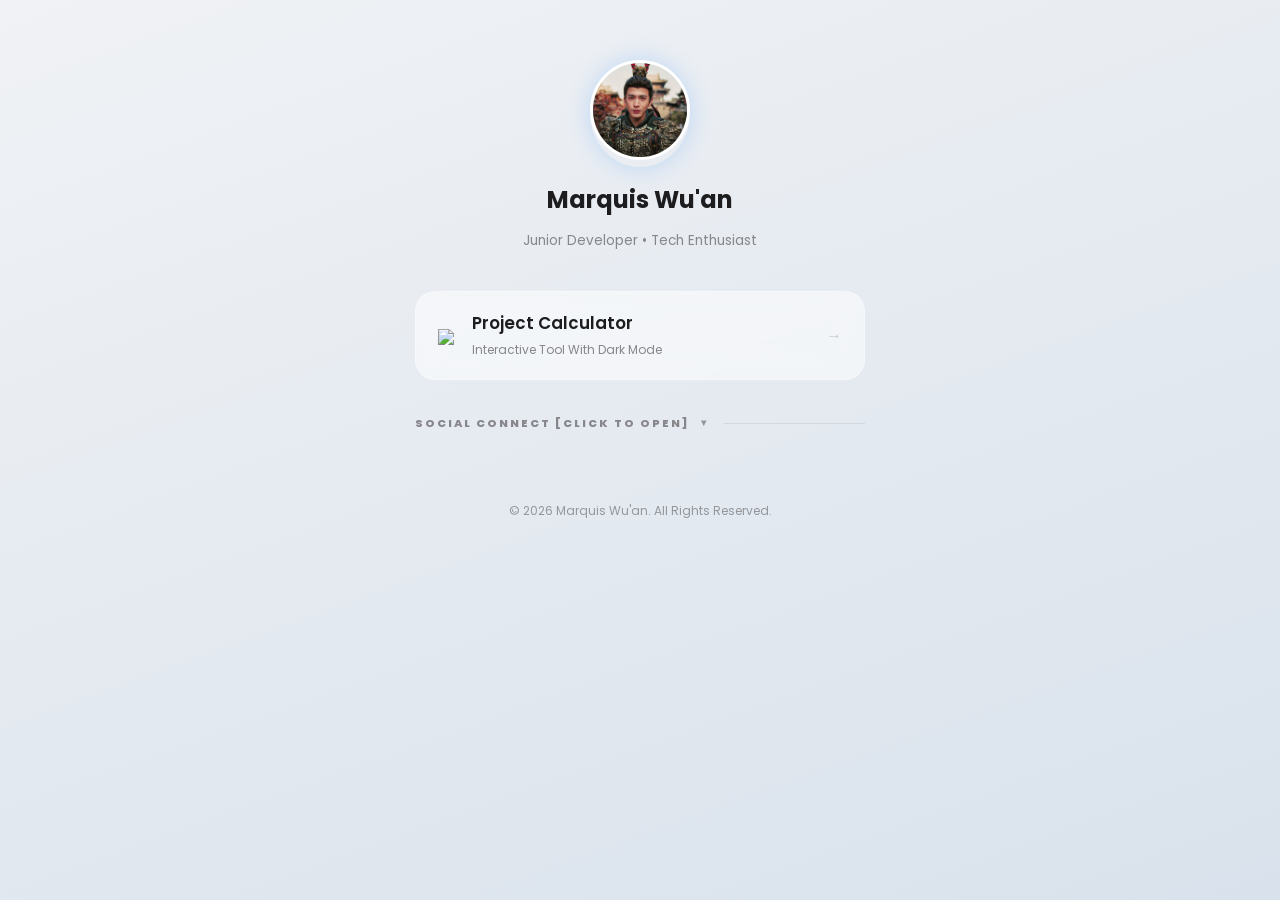
==== bio.html @ 5ee61b08 "First Commit" ====
<!DOCTYPE html>
<html lang="id">
<head>
    <meta charset="UTF-8">
    <meta name="viewport" content="width=device-width, initial-scale=1.0">
    <title>Bio-Link</title>
    <link href="https://fonts.googleapis.com/css2?family=Poppins:wght@300;400;600;800&display=swap" rel="stylesheet">
    <link rel="stylesheet" href="css/bio.css">
</head>
<body>

<div class="container">
    <header class="profile-card">
        <div class="avatar-glow">
            <img src="image/Profile.jpg" alt="Profile" class="avatar">
        </div>
        <h1>Marquis Wu'an</h1>
        <p class="subtitle">Junior Developer • Tech Enthusiast</p>
    </header>

    <section class="main-content">
        <a href="calculator/index.html" class="glass-btn">
            <div class="btn-icon"><img src="icons/calculator.png"></div>
            <div class="btn-text">
                <span class="title">Project Calculator</span>
                <span class="desc">Interactive Tool With Dark Mode</span>
            </div>
            <div class="chevron">→</div>
        </a>
    </section>

    <section class="social-section">
    <details id="social-details"> <summary class="section-label">
            <span>SOCIAL CONNECT [CLICK TO OPEN]</span>
            <div class="arrow-indicator">▼</div>
        </summary>
        <div class="details-content">
            <div class="social-list">
                <a href="https://github.com/Marquis-Wuan" class="social-row">
                    <div class="icon-box">
                        <img src="icons/github.png" alt="Github">
                    </div>
                    <div class="social-info">
                        <span class="user-id">Marquis-Wuan</span>
                        <span class="app-label">GitHub</span>
                    </div>
                    <span class="action-hint">Visit</span>
                </a>

                <a href="https://discord.com/users/1487049903766245468" class="social-row">
                    <div class="icon-box">
                        <img src="icons/discord.png" alt="Discord">
                    </div>
                    <div class="social-info">
                        <span class="user-id">marquiswuan</span>
                        <span class="app-label">Discord</span>
                    </div>
                    <span class="action-hint">Chat</span>
                </a>

                <a href="https://www.youtube.com/@Marquis-Wuan" class="social-row">
                    <div class="icon-box">
                        <img src="icons/youtube.png" alt="YouTube">
                    </div>
                    <div class="social-info">
                        <span class="user-id">Marquis Wu'an</span>
                        <span class="app-label">YouTube</span>
                    </div>
                    <span class="action-hint">Watch</span>
                </a>

                <a href="https://www.instagram.com/marquiswuan?igsh=MW10bWRrdnp0d3Jrcw==" class="social-row">
                    <div class="icon-box">
                        <img src="icons/instagram.png" alt="Instagram">
                    </div>
                    <div class="social-info">
                        <span class="user-id">@marquiswuan</span>
                        <span class="app-label">Instagram</span>
                    </div>
                    <span class="action-hint">Follow</span>
                </a>

                <a href="mailto:marquiswuan@gmail.com" class="social-row">
                    <div class="icon-box">
                        <img src="icons/gmail.png" alt="Gmail">
                    </div>
                    <div class="social-info">
                        <span class="user-id">marquiswuan@gmail.com</span>
                        <span class="app-label">Gmail</span>
                    </div>
                    <span class="action-hint">Email</span>
                </a>
            </div>
            </div>
        </details>
    </section>

    <footer>
        <p>© 2026 Marquis Wu'an. All Rights Reserved.</p>
    </footer>
</div>
 <script src="js/bio.js"></script>
</body>
</html>
---- css/bio.css ----
/* DASAR & TEMA */
:root {
    --glass-white: rgba(255, 255, 255, 0.5);
    --glass-border: rgba(255, 255, 255, 0.3);
    --primary-color: #007aff;
    --text-dark: #1d1d1f;
    --text-muted: #86868b;
}

* {
    box-sizing: border-box;
    -webkit-tap-highlight-color: transparent;
}

body {
    font-family: 'Poppins', sans-serif;
    margin: 0;
    background: linear-gradient(160deg, #f0f2f5 0%, #d9e2ec 100%);
    color: var(--text-dark);
    display: flex;
    justify-content: center;
    min-height: 100vh;
}

a { 
    text-decoration: none; 
    color: inherit; 
}

.container {
    width: 90%;
    max-width: 450px;
    padding: 60px 0;
}

/* HEADER */
.profile-card {
    text-align: center;
    margin-bottom: 40px;
}

.avatar-glow {
    position: relative;
    display: inline-block;
}

.avatar-glow::after {
    content: '';
    position: absolute;
    top: 0; left: 0; right: 0; bottom: 0;
    border-radius: 50%;
    box-shadow: 0 0 25px rgba(0, 122, 255, 0.2);
    z-index: -1;
}

.avatar {
    width: 100px;
    height: 100px;
    border-radius: 50%;
    border: 3px solid #fff;
    object-fit: cover;
}

h1 { font-size: 1.5rem; margin: 15px 0 5px; font-weight: 700; }
.subtitle { font-size: 0.85rem; color: var(--text-muted); }

/* MAIN BUTTON (KALKULATOR) */
.glass-btn {
    background: var(--glass-white);
    backdrop-filter: blur(15px);
    border: 1px solid var(--glass-border);
    border-radius: 20px;
    padding: 18px 22px;
    display: flex;
    align-items: center;
    margin-bottom: 35px;
    transition: 0.3s cubic-bezier(0.4, 0, 0.2, 1);
}

.glass-btn:hover {
    background: rgba(255, 255, 255, 0.8);
    transform: translateY(-3px);
    box-shadow: 0 10px 25px rgba(0,0,0,0.05);
}

.btn-icon { font-size: 1.8rem; margin-right: 18px; }
.btn-icon img {
  width: 50px;
}
.btn-text { flex-grow: 1; text-align: left; }
.btn-text .title { display: block; font-weight: 600; font-size: 1.05rem; }
.btn-text .desc { font-size: 0.75rem; color: var(--text-muted); }
.chevron { opacity: 0.2; font-weight: bold; }

/* SOCIAL LIST (1 BARIS - 1 BARIS) */
.social-section { margin-top: 20px; }

.section-label {
    display: flex;
    align-items: center;
    cursor: pointer;
    list-style: none;
    margin-bottom: 20px;
}

.section-label::-webkit-details-marker { display: none; }

.section-label span {
    font-size: 0.7rem;
    font-weight: 800;
    letter-spacing: 2px;
    color: var(--text-muted);
}

.section-label::after {
    content: '';
    flex: 1;
    height: 1px;
    background: rgba(0,0,0,0.08);
    margin-left: 15px;
}

.arrow-indicator { font-size: 0.6rem; opacity: 0.4; margin-left: 10px; transition: 0.3s; }
details[open] .arrow-indicator { transform: rotate(180deg); }

.social-list {
    display: flex;
    flex-direction: column;
    gap: 12px;
    padding-top: 10px; /* Kasih jarak dikit pas terbuka */
}

/* Container utama untuk animasi slide */
.details-content {
    display: grid;
    grid-template-rows: 0fr; /* Default: tinggi 0 */
    transition: grid-template-rows 0.4s ease-out, opacity 0.4s ease;
    opacity: 0;
    overflow: hidden;
}

/* Saat details terbuka, ganti ukurannya jadi 1fr (penuh) */
details[open] + .details-content, /* Jika pakai JS nanti ini targetnya */
details[open] .details-content {
    grid-template-rows: 1fr;
    opacity: 1;
}

/* Supaya konten di dalamnya tetap rapi selama transisi */
.details-content > div {
    min-height: 0;
}

/* Putaran panah yang lebih smooth */
details summary {
    transition: margin 0.3s ease;
}

details[open] summary {
    margin-bottom: 5px;
}

.social-row {
    background: var(--glass-white);
    border: 1px solid var(--glass-border);
    border-radius: 18px;
    padding: 14px 18px;
    display: flex;
    align-items: center;
    transition: 0.3s;
}

.social-row:hover {
    background: #fff;
    transform: translateX(5px); /* Geser dikit ke kanan pas di hover */
    border-color: var(--primary-color);
}

.icon-box {
    width: 40px;
    height: 40px;
    background: #fff;
    border-radius: 12px;
    display: flex;
    align-items: center;
    justify-content: center;
    margin-right: 16px;
    box-shadow: 0 4px 10px rgba(0,0,0,0.03);
}

.icon-box img { width: 24px; height: 24px; object-fit: contain; }

.social-info { flex-grow: 1; text-align: left; }
.user-id { display: block; font-size: 0.95rem; font-weight: 600; }
.app-label { font-size: 0.7rem; color: var(--text-muted); text-transform: uppercase; }

.action-hint {
    font-size: 0.7rem;
    font-weight: 700;
    color: var(--primary-color);
    background: rgba(0, 122, 255, 0.1);
    padding: 4px 10px;
    border-radius: 8px;
    opacity: 0; /* Sembunyikan dulu */
    transition: 0.9s;
}

.social-row:hover .action-hint { opacity: 1; }

footer {
    margin-top: 50px;
    text-align: center;
    font-size: 0.75rem;
    opacity: 0.4;
}

.icon-box {
    width: 40px;
    height: 40px;
    min-width: 40px; /* KUNCI UTAMA: Agar icon tidak bisa menyusut/gepeng */
    background: #fff;
    border-radius: 12px;
    display: flex;
    align-items: center;
    justify-content: center;
    margin-right: 16px;
    box-shadow: 0 4px 10px rgba(0,0,0,0.03);
}

.social-info {
    flex-grow: 1;
    text-align: left;
    min-width: 0; /* KUNCI KEDUA: Agar pembungkus teks tahu batasnya */
}

.user-id {
    display: block;
    font-size: 0.95rem;
    font-weight: 600;
    
    /* TRICK POTONG TEKS OTOMATIS */
    white-space: nowrap;      /* Teks dilarang turun ke bawah */
    overflow: hidden;         /* Sembunyikan teks yang lewat batas */
    text-overflow: ellipsis;  /* Tambahkan titik-titik (...) di ujung */
}

/* Container Utama Animasi */
.details-content {
    display: grid;
    grid-template-rows: 0fr; /* Default tertutup */
    transition: grid-template-rows 0.4s ease-out, opacity 0.4s ease-out;
    opacity: 0;
    overflow: hidden;
}

/* Penting agar konten di dalamnya punya ruang untuk dihitung tingginya */
.details-content > div {
    min-height: 0;
}

/* Saat atribut open ada (dipasang oleh JS), animasikan ke bawah */
details[open] .details-content {
    grid-template-rows: 1fr;
    opacity: 1;
}
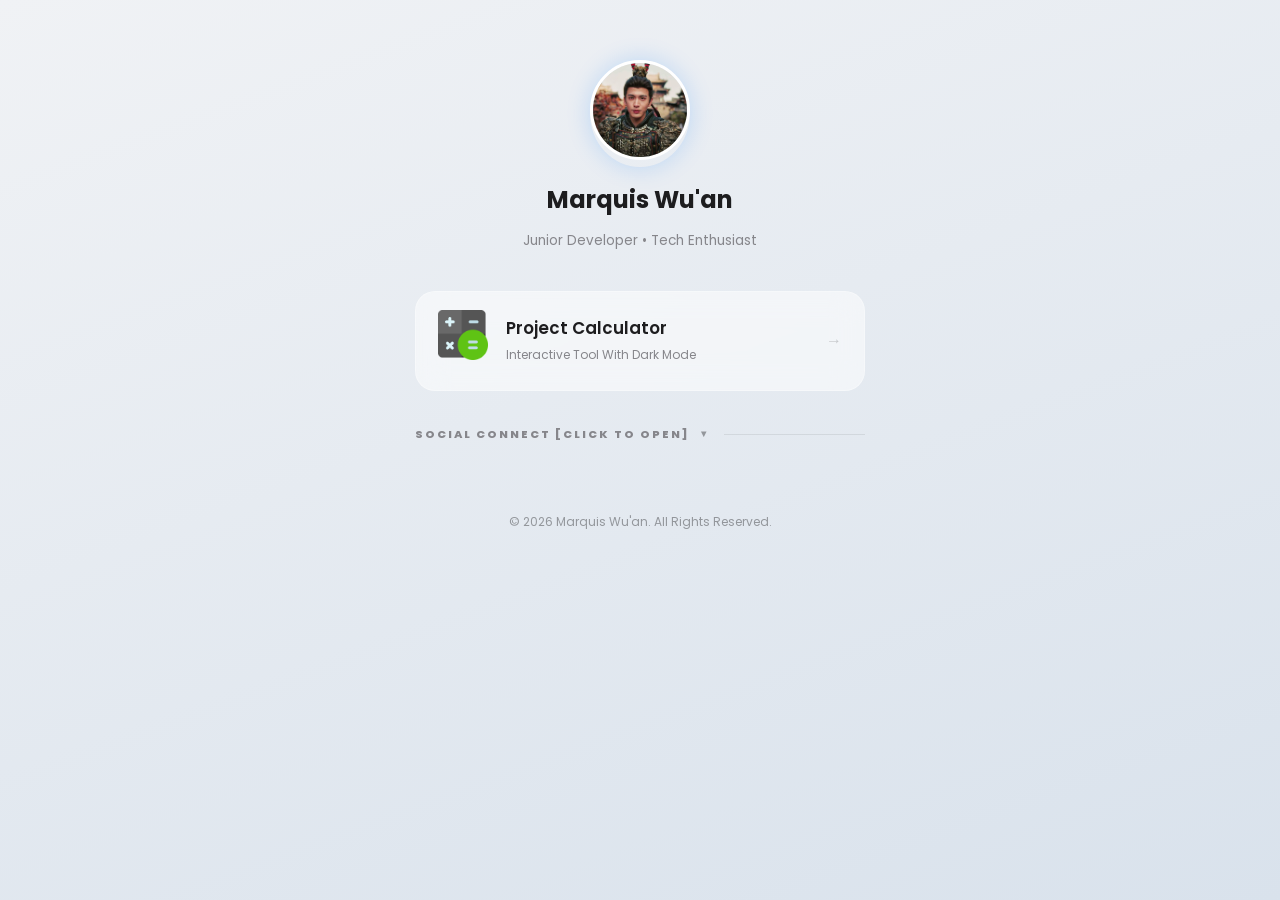
==== commit 484bffe1: "Update bio.html" ====
--- a/bio.html
+++ b/bio.html
@@ -20,7 +20,7 @@
 
     <section class="main-content">
         <a href="calculator/index.html" class="glass-btn">
-            <div class="btn-icon"><img src="icons/calculator.png"></div>
+            <div class="btn-icon"><img src="Icons/calculator.png"></div>
             <div class="btn-text">
                 <span class="title">Project Calculator</span>
                 <span class="desc">Interactive Tool With Dark Mode</span>
@@ -38,7 +38,7 @@
             <div class="social-list">
                 <a href="https://github.com/Marquis-Wuan" class="social-row">
                     <div class="icon-box">
-                        <img src="icons/github.png" alt="Github">
+                        <img src="Icons/github.png" alt="Github">
                     </div>
                     <div class="social-info">
                         <span class="user-id">Marquis-Wuan</span>
@@ -49,7 +49,7 @@
 
                 <a href="https://discord.com/users/1487049903766245468" class="social-row">
                     <div class="icon-box">
-                        <img src="icons/discord.png" alt="Discord">
+                        <img src="Icons/discord.png" alt="Discord">
                     </div>
                     <div class="social-info">
                         <span class="user-id">marquiswuan</span>
@@ -59,8 +59,8 @@
                 </a>
 
                 <a href="https://www.youtube.com/@Marquis-Wuan" class="social-row">
-                    <div class="icon-box">
-                        <img src="icons/youtube.png" alt="YouTube">
+                    <div class="Icon-box">
+                        <img src="Icons/youtube.png" alt="YouTube">
                     </div>
                     <div class="social-info">
                         <span class="user-id">Marquis Wu'an</span>
@@ -71,7 +71,7 @@
 
                 <a href="https://www.instagram.com/marquiswuan?igsh=MW10bWRrdnp0d3Jrcw==" class="social-row">
                     <div class="icon-box">
-                        <img src="icons/instagram.png" alt="Instagram">
+                        <img src="Icons/instagram.png" alt="Instagram">
                     </div>
                     <div class="social-info">
                         <span class="user-id">@marquiswuan</span>
@@ -82,7 +82,7 @@
 
                 <a href="mailto:marquiswuan@gmail.com" class="social-row">
                     <div class="icon-box">
-                        <img src="icons/gmail.png" alt="Gmail">
+                        <img src="Icons/gmail.png" alt="Gmail">
                     </div>
                     <div class="social-info">
                         <span class="user-id">marquiswuan@gmail.com</span>
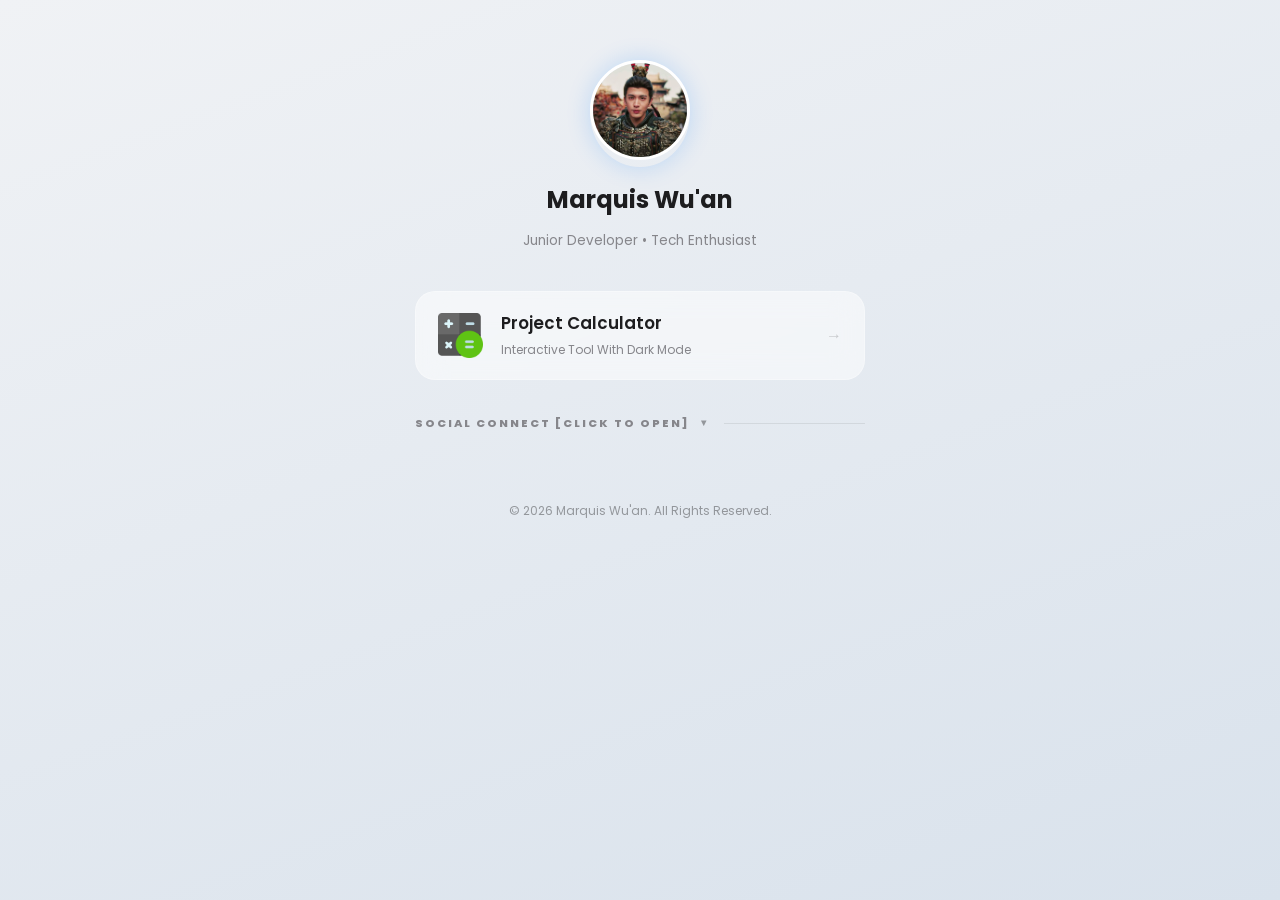
==== commit 322a1d0e: "Force refresh CSS with versioning" ====
--- a/bio.html
+++ b/bio.html
@@ -5,7 +5,7 @@
     <meta name="viewport" content="width=device-width, initial-scale=1.0">
     <title>Bio-Link</title>
     <link href="https://fonts.googleapis.com/css2?family=Poppins:wght@300;400;600;800&display=swap" rel="stylesheet">
-    <link rel="stylesheet" href="css/bio.css">
+    <link rel="stylesheet" href="css/bio.css?v=1.1">
 </head>
 <body>
 
@@ -59,7 +59,7 @@
                 </a>
 
                 <a href="https://www.youtube.com/@Marquis-Wuan" class="social-row">
-                    <div class="Icon-box">
+                    <div class="icon-box">
                         <img src="Icons/youtube.png" alt="YouTube">
                     </div>
                     <div class="social-info">
--- a/css/bio.css
+++ b/css/bio.css
@@ -1,4 +1,7 @@
-/* DASAR & TEMA */
+/* BIO-LINK PROFESSIONAL CSS v2.1 
+   Optimized for Marquis Wu'an Portfolio
+*/
+
 :root {
     --glass-white: rgba(255, 255, 255, 0.5);
     --glass-border: rgba(255, 255, 255, 0.3);
@@ -9,7 +12,7 @@
 
 * {
     box-sizing: border-box;
-    -webkit-tap-highlight-color: transparent;
+    -webkit-tap-highlight-color: transparent; /* Hapus bayangan biru saat tap di HP */
 }
 
 body {
@@ -22,9 +25,11 @@
     min-height: 100vh;
 }
 
+/* --- RESET & GLOBAL --- */
 a { 
     text-decoration: none; 
-    color: inherit; 
+    color: inherit;
+    outline: none;
 }
 
 .container {
@@ -33,7 +38,7 @@
     padding: 60px 0;
 }
 
-/* HEADER */
+/* --- HEADER PROFILE --- */
 .profile-card {
     text-align: center;
     margin-bottom: 40px;
@@ -64,7 +69,7 @@
 h1 { font-size: 1.5rem; margin: 15px 0 5px; font-weight: 700; }
 .subtitle { font-size: 0.85rem; color: var(--text-muted); }
 
-/* MAIN BUTTON (KALKULATOR) */
+/* --- MAIN BUTTON (KALKULATOR) --- */
 .glass-btn {
     background: var(--glass-white);
     backdrop-filter: blur(15px);
@@ -83,16 +88,15 @@
     box-shadow: 0 10px 25px rgba(0,0,0,0.05);
 }
 
-.btn-icon { font-size: 1.8rem; margin-right: 18px; }
-.btn-icon img {
-  width: 50px;
-}
+.btn-icon { font-size: 1.8rem; margin-right: 18px; display: flex; align-items: center; }
+.btn-icon img { width: 45px; height: auto; }
+
 .btn-text { flex-grow: 1; text-align: left; }
 .btn-text .title { display: block; font-weight: 600; font-size: 1.05rem; }
 .btn-text .desc { font-size: 0.75rem; color: var(--text-muted); }
 .chevron { opacity: 0.2; font-weight: bold; }
 
-/* SOCIAL LIST (1 BARIS - 1 BARIS) */
+/* --- SOCIAL SECTION LABEL --- */
 .social-section { margin-top: 20px; }
 
 .section-label {
@@ -123,41 +127,30 @@
 .arrow-indicator { font-size: 0.6rem; opacity: 0.4; margin-left: 10px; transition: 0.3s; }
 details[open] .arrow-indicator { transform: rotate(180deg); }
 
-.social-list {
-    display: flex;
-    flex-direction: column;
-    gap: 12px;
-    padding-top: 10px; /* Kasih jarak dikit pas terbuka */
-}
-
-/* Container utama untuk animasi slide */
+/* --- ANIMASI SLIDE (JS SUPPORTED) --- */
 .details-content {
     display: grid;
-    grid-template-rows: 0fr; /* Default: tinggi 0 */
-    transition: grid-template-rows 0.4s ease-out, opacity 0.4s ease;
+    grid-template-rows: 0fr; 
+    transition: grid-template-rows 0.4s ease-out, opacity 0.4s ease-out;
     opacity: 0;
     overflow: hidden;
 }
 
-/* Saat details terbuka, ganti ukurannya jadi 1fr (penuh) */
-details[open] + .details-content, /* Jika pakai JS nanti ini targetnya */
+.details-content > div {
+    min-height: 0;
+}
+
 details[open] .details-content {
     grid-template-rows: 1fr;
     opacity: 1;
 }
 
-/* Supaya konten di dalamnya tetap rapi selama transisi */
-.details-content > div {
-    min-height: 0;
-}
-
-/* Putaran panah yang lebih smooth */
-details summary {
-    transition: margin 0.3s ease;
-}
-
-details[open] summary {
-    margin-bottom: 5px;
+/* --- SOCIAL LIST ROWS --- */
+.social-list {
+    display: flex;
+    flex-direction: column;
+    gap: 12px;
+    padding-top: 10px;
 }
 
 .social-row {
@@ -167,18 +160,21 @@
     padding: 14px 18px;
     display: flex;
     align-items: center;
-    transition: 0.3s;
-}
-
-.social-row:hover {
+    transition: 0.3s ease;
+    width: 100%;
+}
+
+.social-row:hover, .social-row:active {
     background: #fff;
-    transform: translateX(5px); /* Geser dikit ke kanan pas di hover */
+    transform: translateX(5px);
     border-color: var(--primary-color);
+    outline: none; /* Fix buat garis biru Chrome */
 }
 
 .icon-box {
     width: 40px;
     height: 40px;
+    min-width: 40px; /* Anti gepeng */
     background: #fff;
     border-radius: 12px;
     display: flex;
@@ -190,8 +186,21 @@
 
 .icon-box img { width: 24px; height: 24px; object-fit: contain; }
 
-.social-info { flex-grow: 1; text-align: left; }
-.user-id { display: block; font-size: 0.95rem; font-weight: 600; }
+.social-info {
+    flex-grow: 1;
+    text-align: left;
+    min-width: 0; /* Penting buat ellipsis */
+}
+
+.user-id {
+    display: block;
+    font-size: 0.95rem;
+    font-weight: 600;
+    white-space: nowrap;
+    overflow: hidden;
+    text-overflow: ellipsis; /* Email panjang jadi titik-titik */
+}
+
 .app-label { font-size: 0.7rem; color: var(--text-muted); text-transform: uppercase; }
 
 .action-hint {
@@ -201,65 +210,16 @@
     background: rgba(0, 122, 255, 0.1);
     padding: 4px 10px;
     border-radius: 8px;
-    opacity: 0; /* Sembunyikan dulu */
-    transition: 0.9s;
+    opacity: 0;
+    transition: 0.3s;
 }
 
 .social-row:hover .action-hint { opacity: 1; }
 
+/* --- FOOTER --- */
 footer {
     margin-top: 50px;
     text-align: center;
     font-size: 0.75rem;
     opacity: 0.4;
 }
-
-.icon-box {
-    width: 40px;
-    height: 40px;
-    min-width: 40px; /* KUNCI UTAMA: Agar icon tidak bisa menyusut/gepeng */
-    background: #fff;
-    border-radius: 12px;
-    display: flex;
-    align-items: center;
-    justify-content: center;
-    margin-right: 16px;
-    box-shadow: 0 4px 10px rgba(0,0,0,0.03);
-}
-
-.social-info {
-    flex-grow: 1;
-    text-align: left;
-    min-width: 0; /* KUNCI KEDUA: Agar pembungkus teks tahu batasnya */
-}
-
-.user-id {
-    display: block;
-    font-size: 0.95rem;
-    font-weight: 600;
-    
-    /* TRICK POTONG TEKS OTOMATIS */
-    white-space: nowrap;      /* Teks dilarang turun ke bawah */
-    overflow: hidden;         /* Sembunyikan teks yang lewat batas */
-    text-overflow: ellipsis;  /* Tambahkan titik-titik (...) di ujung */
-}
-
-/* Container Utama Animasi */
-.details-content {
-    display: grid;
-    grid-template-rows: 0fr; /* Default tertutup */
-    transition: grid-template-rows 0.4s ease-out, opacity 0.4s ease-out;
-    opacity: 0;
-    overflow: hidden;
-}
-
-/* Penting agar konten di dalamnya punya ruang untuk dihitung tingginya */
-.details-content > div {
-    min-height: 0;
-}
-
-/* Saat atribut open ada (dipasang oleh JS), animasikan ke bawah */
-details[open] .details-content {
-    grid-template-rows: 1fr;
-    opacity: 1;
-}
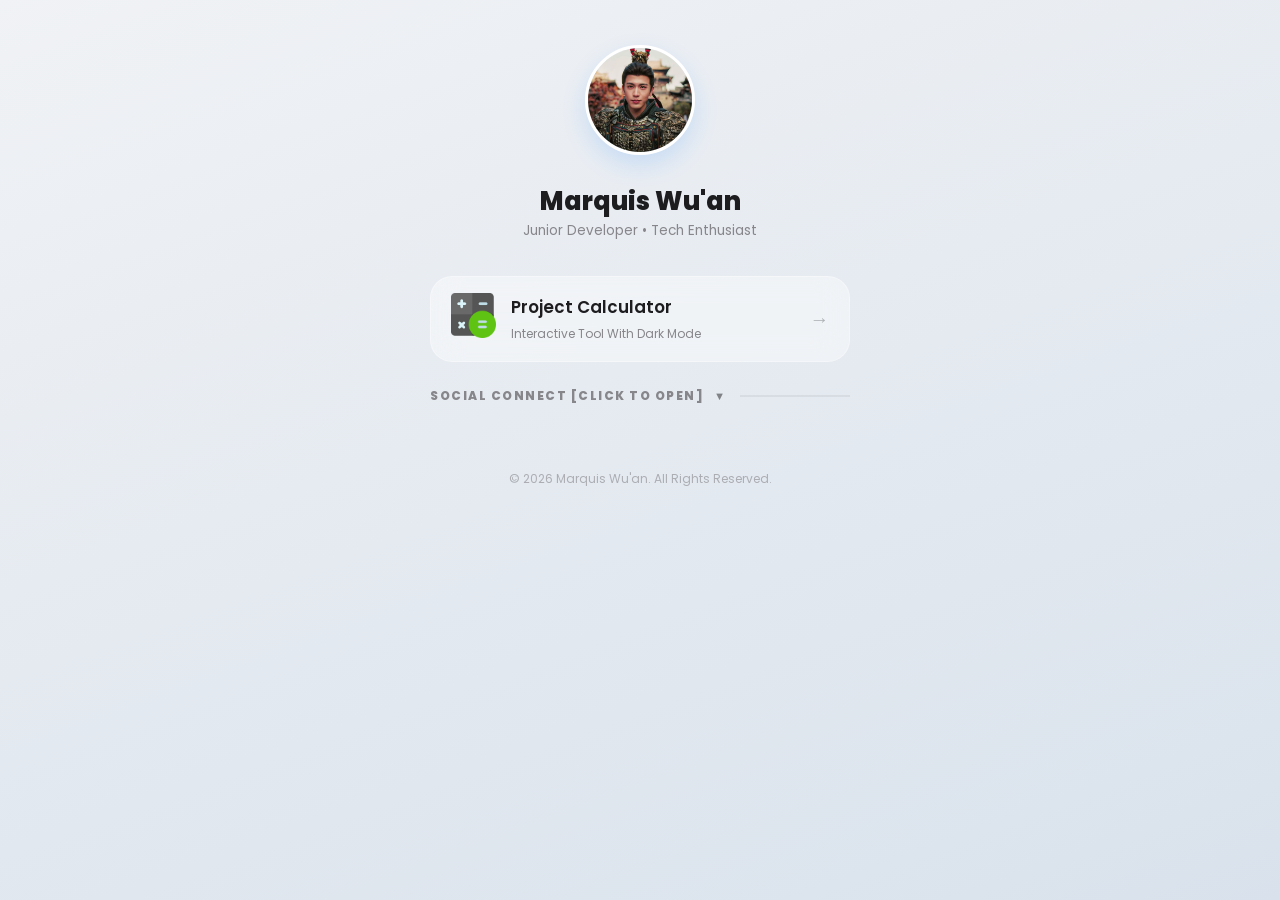
==== commit c8c538b6: "Disable image context menu and long-press" ====
--- a/bio.html
+++ b/bio.html
@@ -20,7 +20,7 @@
 
     <section class="main-content">
         <a href="calculator/index.html" class="glass-btn">
-            <div class="btn-icon"><img src="Icons/calculator.png"></div>
+            <div class="btn-icon"><img src="Icons/calculator.png" draggable="false"></div>
             <div class="btn-text">
                 <span class="title">Project Calculator</span>
                 <span class="desc">Interactive Tool With Dark Mode</span>
@@ -38,7 +38,7 @@
             <div class="social-list">
                 <a href="https://github.com/Marquis-Wuan" class="social-row">
                     <div class="icon-box">
-                        <img src="Icons/github.png" alt="Github">
+                        <img src="Icons/github.png" alt="Github" draggable="false">
                     </div>
                     <div class="social-info">
                         <span class="user-id">Marquis-Wuan</span>
@@ -49,7 +49,7 @@
 
                 <a href="https://discord.com/users/1487049903766245468" class="social-row">
                     <div class="icon-box">
-                        <img src="Icons/discord.png" alt="Discord">
+                        <img src="Icons/discord.png" alt="Discord" draggable="false">
                     </div>
                     <div class="social-info">
                         <span class="user-id">marquiswuan</span>
@@ -60,7 +60,7 @@
 
                 <a href="https://www.youtube.com/@Marquis-Wuan" class="social-row">
                     <div class="icon-box">
-                        <img src="Icons/youtube.png" alt="YouTube">
+                        <img src="Icons/youtube.png" alt="YouTube" draggable="false">
                     </div>
                     <div class="social-info">
                         <span class="user-id">Marquis Wu'an</span>
@@ -71,7 +71,7 @@
 
                 <a href="https://www.instagram.com/marquiswuan?igsh=MW10bWRrdnp0d3Jrcw==" class="social-row">
                     <div class="icon-box">
-                        <img src="Icons/instagram.png" alt="Instagram">
+                        <img src="Icons/instagram.png" alt="Instagram" draggable="false">
                     </div>
                     <div class="social-info">
                         <span class="user-id">@marquiswuan</span>
@@ -82,7 +82,7 @@
 
                 <a href="mailto:marquiswuan@gmail.com" class="social-row">
                     <div class="icon-box">
-                        <img src="Icons/gmail.png" alt="Gmail">
+                        <img src="Icons/gmail.png" alt="Gmail" draggable="false">
                     </div>
                     <div class="social-info">
                         <span class="user-id">marquiswuan@gmail.com</span>
--- a/css/bio.css
+++ b/css/bio.css
@@ -1,143 +1,140 @@
-/* BIO-LINK PROFESSIONAL CSS v2.1 
-   Optimized for Marquis Wu'an Portfolio
+/* BIO-LINK PROFESSIONAL CSS v3.1 
+   Clean, Fast, and Mobile-Optimized
 */
 
 :root {
-    --glass-white: rgba(255, 255, 255, 0.5);
+    --glass-white: rgba(255, 255, 255, 0.4);
     --glass-border: rgba(255, 255, 255, 0.3);
     --primary-color: #007aff;
     --text-dark: #1d1d1f;
     --text-muted: #86868b;
-}
-
+    --bg-gradient: linear-gradient(160deg, #f0f2f5 0%, #d9e2ec 100%);
+}
+
+/* --- RESET & BASE --- */
 * {
+    margin: 0;
+    padding: 0;
     box-sizing: border-box;
-    -webkit-tap-highlight-color: transparent; /* Hapus bayangan biru saat tap di HP */
+    -webkit-tap-highlight-color: transparent;
 }
 
 body {
     font-family: 'Poppins', sans-serif;
-    margin: 0;
-    background: linear-gradient(160deg, #f0f2f5 0%, #d9e2ec 100%);
+    background: var(--bg-gradient);
     color: var(--text-dark);
     display: flex;
     justify-content: center;
     min-height: 100vh;
-}
-
-/* --- RESET & GLOBAL --- */
-a { 
-    text-decoration: none; 
-    color: inherit;
-    outline: none;
+    padding: 40px 20px;
 }
 
 .container {
-    width: 90%;
-    max-width: 450px;
-    padding: 60px 0;
-}
-
-/* --- HEADER PROFILE --- */
+    width: 100%;
+    max-width: 420px;
+}
+
+/* --- PROFILE SECTION --- */
 .profile-card {
     text-align: center;
-    margin-bottom: 40px;
+    margin-bottom: 35px;
 }
 
 .avatar-glow {
     position: relative;
     display: inline-block;
-}
-
-.avatar-glow::after {
-    content: '';
-    position: absolute;
-    top: 0; left: 0; right: 0; bottom: 0;
-    border-radius: 50%;
-    box-shadow: 0 0 25px rgba(0, 122, 255, 0.2);
-    z-index: -1;
+    padding: 5px;
 }
 
 .avatar {
-    width: 100px;
-    height: 100px;
+    width: 110px;
+    height: 110px;
     border-radius: 50%;
     border: 3px solid #fff;
     object-fit: cover;
-}
-
-h1 { font-size: 1.5rem; margin: 15px 0 5px; font-weight: 700; }
-.subtitle { font-size: 0.85rem; color: var(--text-muted); }
-
-/* --- MAIN BUTTON (KALKULATOR) --- */
+    box-shadow: 0 10px 25px rgba(0, 122, 255, 0.15);
+}
+
+h1 { font-size: 1.6rem; margin-top: 15px; font-weight: 800; }
+.subtitle { font-size: 0.85rem; color: var(--text-muted); font-weight: 400; }
+
+/* --- MAIN CONTENT (PROJECTS) --- */
+.main-content {
+    margin-bottom: 25px;
+}
+
 .glass-btn {
     background: var(--glass-white);
     backdrop-filter: blur(15px);
+    -webkit-backdrop-filter: blur(15px);
     border: 1px solid var(--glass-border);
-    border-radius: 20px;
-    padding: 18px 22px;
-    display: flex;
-    align-items: center;
-    margin-bottom: 35px;
-    transition: 0.3s cubic-bezier(0.4, 0, 0.2, 1);
+    border-radius: 22px;
+    padding: 16px 20px;
+    display: flex;
+    align-items: center;
+    text-decoration: none;
+    color: inherit;
+    transition: 0.4s cubic-bezier(0.2, 1, 0.3, 1);
 }
 
 .glass-btn:hover {
-    background: rgba(255, 255, 255, 0.8);
-    transform: translateY(-3px);
-    box-shadow: 0 10px 25px rgba(0,0,0,0.05);
-}
-
-.btn-icon { font-size: 1.8rem; margin-right: 18px; display: flex; align-items: center; }
-.btn-icon img { width: 45px; height: auto; }
-
-.btn-text { flex-grow: 1; text-align: left; }
+    background: rgba(255, 255, 255, 0.7);
+    transform: translateY(-5px);
+    box-shadow: 0 15px 30px rgba(0,0,0,0.08);
+}
+
+.btn-icon img { width: 45px; height: 45px; margin-right: 15px; }
+
+.btn-text { flex-grow: 1; }
 .btn-text .title { display: block; font-weight: 600; font-size: 1.05rem; }
 .btn-text .desc { font-size: 0.75rem; color: var(--text-muted); }
-.chevron { opacity: 0.2; font-weight: bold; }
-
-/* --- SOCIAL SECTION LABEL --- */
-.social-section { margin-top: 20px; }
+.chevron { opacity: 0.3; font-size: 1.2rem; }
+
+/* --- SOCIAL SECTION & DETAILS --- */
+.social-section {
+    width: 100%;
+}
+
+details {
+    background: transparent;
+    border: none;
+}
 
 .section-label {
     display: flex;
     align-items: center;
     cursor: pointer;
     list-style: none;
-    margin-bottom: 20px;
-}
-
+    margin-bottom: 15px;
+}
+
+/* Hilangkan panah default browser */
 .section-label::-webkit-details-marker { display: none; }
 
 .section-label span {
-    font-size: 0.7rem;
+    font-size: 0.75rem;
     font-weight: 800;
-    letter-spacing: 2px;
+    letter-spacing: 1.5px;
     color: var(--text-muted);
 }
 
 .section-label::after {
     content: '';
     flex: 1;
-    height: 1px;
-    background: rgba(0,0,0,0.08);
+    height: 1.5px;
+    background: rgba(0,0,0,0.06);
     margin-left: 15px;
 }
 
-.arrow-indicator { font-size: 0.6rem; opacity: 0.4; margin-left: 10px; transition: 0.3s; }
+.arrow-indicator { font-size: 0.7rem; opacity: 0.5; margin-left: 10px; transition: 0.3s; }
 details[open] .arrow-indicator { transform: rotate(180deg); }
 
-/* --- ANIMASI SLIDE (JS SUPPORTED) --- */
+/* ANIMASI SLIDE SMOOTH */
 .details-content {
     display: grid;
-    grid-template-rows: 0fr; 
-    transition: grid-template-rows 0.4s ease-out, opacity 0.4s ease-out;
+    grid-template-rows: 0fr;
+    transition: grid-template-rows 0.5s ease, opacity 0.5s ease;
     opacity: 0;
-    overflow: hidden;
-}
-
-.details-content > div {
-    min-height: 0;
 }
 
 details[open] .details-content {
@@ -145,71 +142,69 @@
     opacity: 1;
 }
 
-/* --- SOCIAL LIST ROWS --- */
+.details-content > div { overflow: hidden; }
+
+/* --- SOCIAL ROWS --- */
 .social-list {
     display: flex;
     flex-direction: column;
     gap: 12px;
-    padding-top: 10px;
+    padding: 5px 2px;
 }
 
 .social-row {
     background: var(--glass-white);
     border: 1px solid var(--glass-border);
-    border-radius: 18px;
-    padding: 14px 18px;
-    display: flex;
-    align-items: center;
+    border-radius: 20px;
+    padding: 12px 18px;
+    display: flex;
+    align-items: center;
+    text-decoration: none;
+    color: inherit;
     transition: 0.3s ease;
-    width: 100%;
-}
-
-.social-row:hover, .social-row:active {
+    outline: none !important; /* Proteksi garis biru */
+}
+
+.social-row:hover, .social-row:focus {
     background: #fff;
-    transform: translateX(5px);
     border-color: var(--primary-color);
-    outline: none; /* Fix buat garis biru Chrome */
+    transform: translateY(-5px);
+    outline: none;
 }
 
 .icon-box {
-    width: 40px;
-    height: 40px;
-    min-width: 40px; /* Anti gepeng */
+    width: 42px;
+    height: 42px;
+    min-width: 42px;
     background: #fff;
-    border-radius: 12px;
+    border-radius: 14px;
     display: flex;
     align-items: center;
     justify-content: center;
-    margin-right: 16px;
+    margin-right: 15px;
     box-shadow: 0 4px 10px rgba(0,0,0,0.03);
 }
 
 .icon-box img { width: 24px; height: 24px; object-fit: contain; }
 
-.social-info {
-    flex-grow: 1;
-    text-align: left;
-    min-width: 0; /* Penting buat ellipsis */
-}
-
+.social-info { flex-grow: 1; min-width: 0; }
 .user-id {
     display: block;
     font-size: 0.95rem;
     font-weight: 600;
     white-space: nowrap;
     overflow: hidden;
-    text-overflow: ellipsis; /* Email panjang jadi titik-titik */
-}
-
-.app-label { font-size: 0.7rem; color: var(--text-muted); text-transform: uppercase; }
+    text-overflow: ellipsis;
+}
+.app-label { font-size: 0.65rem; color: var(--text-muted); text-transform: uppercase; }
 
 .action-hint {
     font-size: 0.7rem;
     font-weight: 700;
     color: var(--primary-color);
     background: rgba(0, 122, 255, 0.1);
-    padding: 4px 10px;
-    border-radius: 8px;
+    padding: 4px 12px;
+    border-radius: 10px;
     opacity: 0;
     transition: 0.3s;
 }
@@ -221,5 +216,14 @@
     margin-top: 50px;
     text-align: center;
     font-size: 0.75rem;
-    opacity: 0.4;
-}
+    color: var(--text-muted);
+    opacity: 0.6;
+}
+
+/* Anti Long-Press / Save Image Menu */
+img {
+    -webkit-user-select: none;  /* Safari/Chrome Android */
+    -webkit-touch-callout: none; /* iOS Safari - Mematikan menu pop-up */
+    user-select: none;           /* Standard */
+    pointer-events: none;        /* KUNCI UTAMA: Gambar tidak bisa disentuh sama sekali */
+}
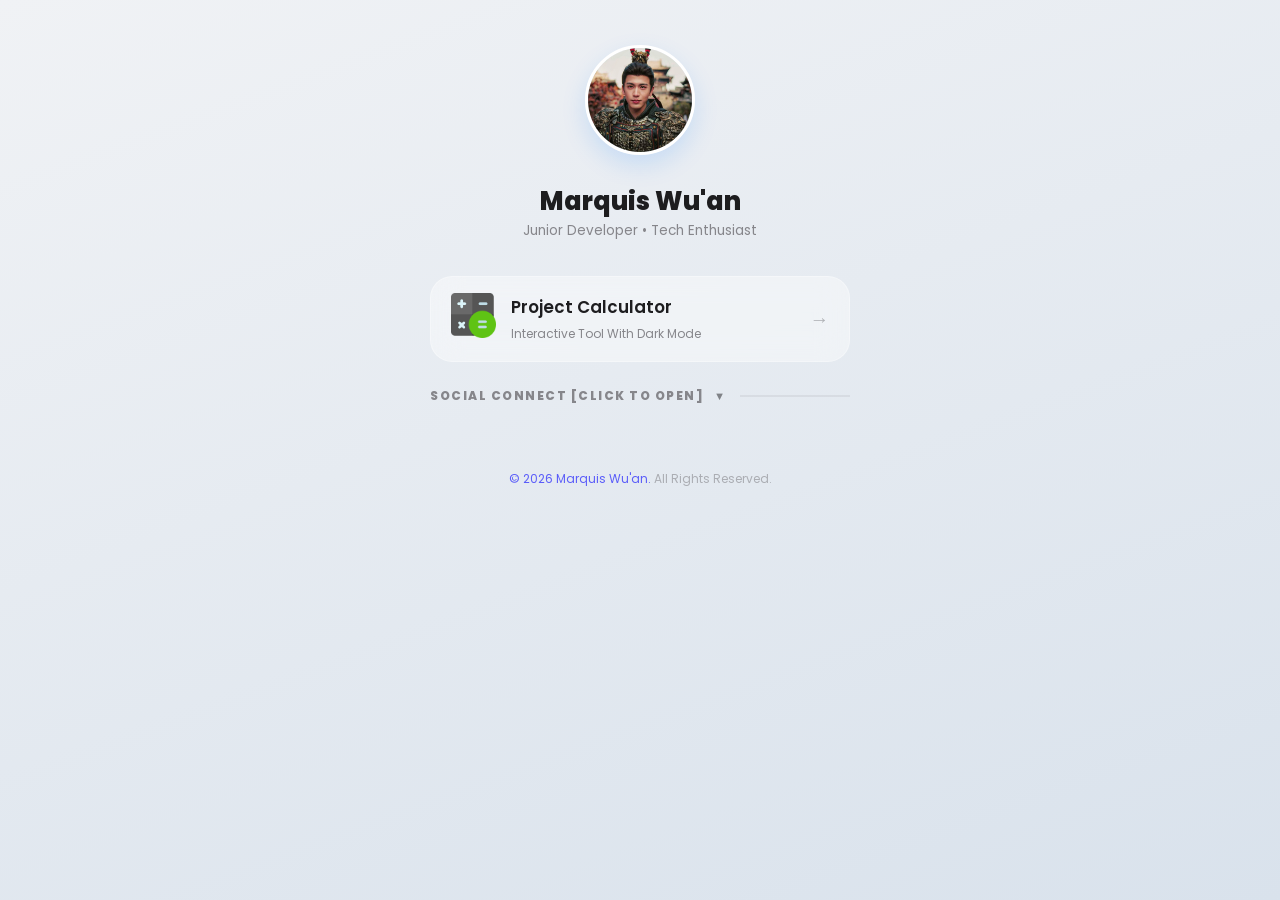
==== commit 7220d943: "Repair Footer" ====
--- a/bio.html
+++ b/bio.html
@@ -96,7 +96,7 @@
     </section>
 
     <footer>
-        <p>© 2026 Marquis Wu'an. All Rights Reserved.</p>
+        <p><a href="LICENSE.txt"><span>© 2026 Marquis Wu'an.</span> All Rights Reserved.</a></p>
     </footer>
 </div>
  <script src="js/bio.js"></script>
--- a/css/bio.css
+++ b/css/bio.css
@@ -220,6 +220,16 @@
     opacity: 0.6;
 }
 
+footer a {
+  color: var(--text-muted);
+  text-decoration: none;
+}
+
+footer a span {
+  color: #0000FF;
+  text-decoration: none;
+}
+
 /* Anti Long-Press / Save Image Menu */
 img {
     -webkit-user-select: none;  /* Safari/Chrome Android */
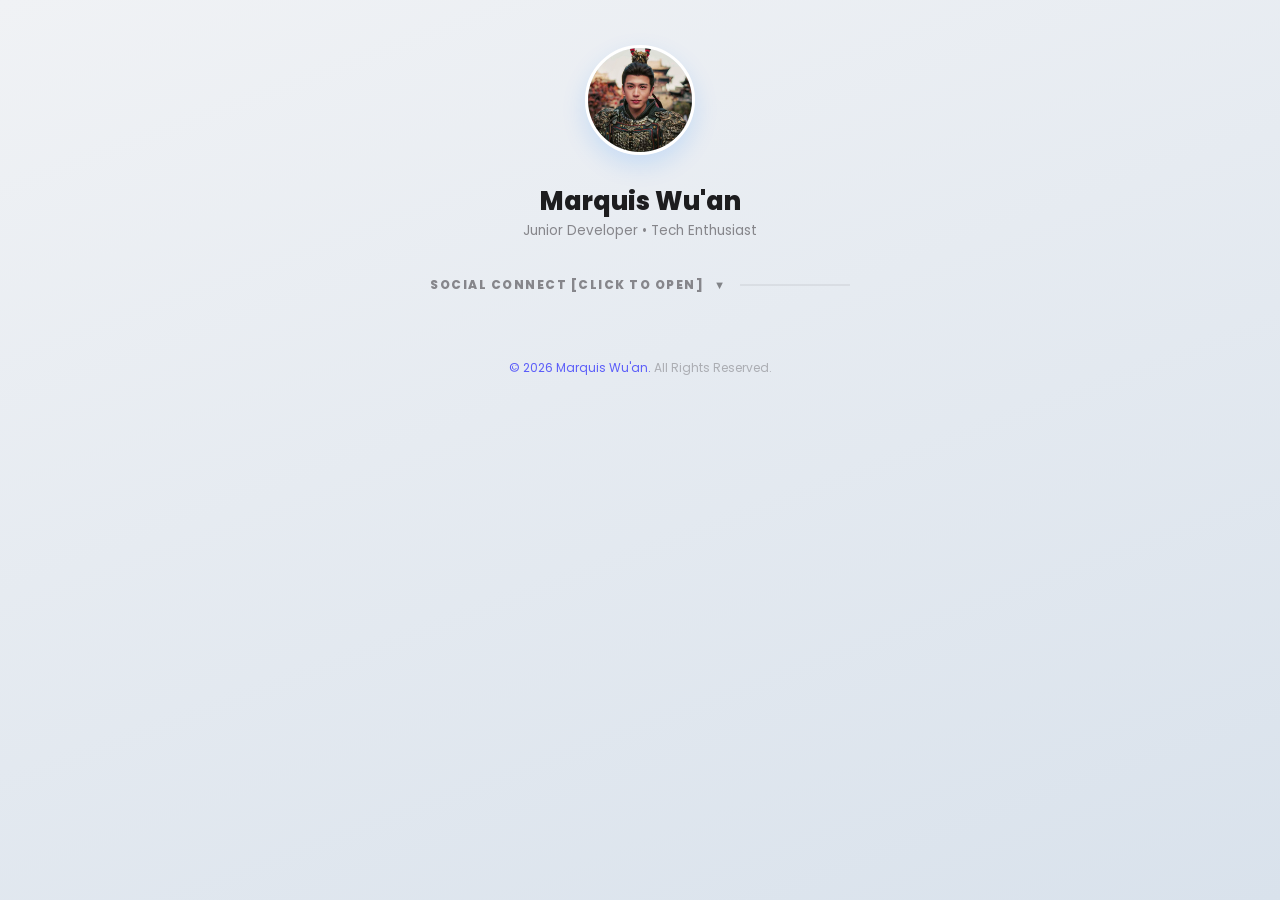
==== commit 3bb6bebd: "Update bio.html" ====
--- a/bio.html
+++ b/bio.html
@@ -17,17 +17,6 @@
         <h1>Marquis Wu'an</h1>
         <p class="subtitle">Junior Developer • Tech Enthusiast</p>
     </header>
-
-    <section class="main-content">
-        <a href="calculator/index.html" class="glass-btn">
-            <div class="btn-icon"><img src="Icons/calculator.png" draggable="false"></div>
-            <div class="btn-text">
-                <span class="title">Project Calculator</span>
-                <span class="desc">Interactive Tool With Dark Mode</span>
-            </div>
-            <div class="chevron">→</div>
-        </a>
-    </section>
 
     <section class="social-section">
     <details id="social-details"> <summary class="section-label">
